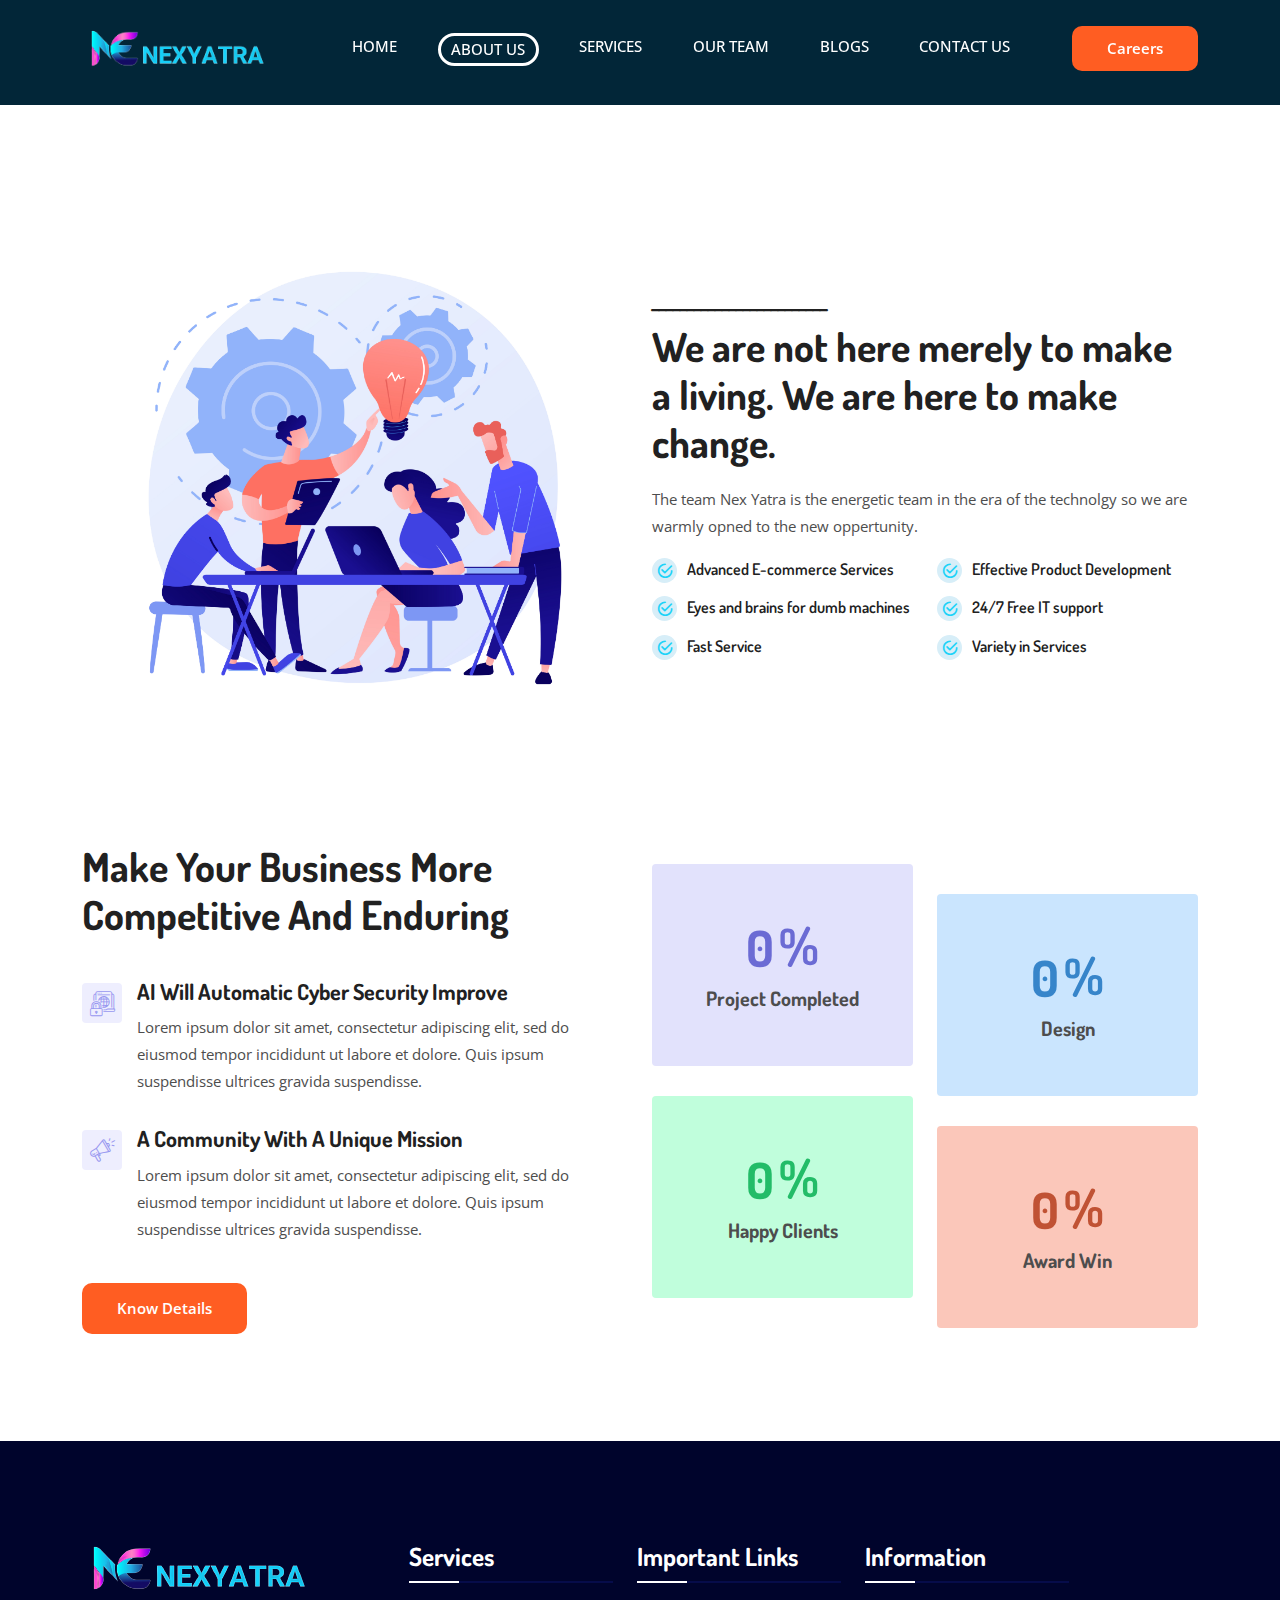
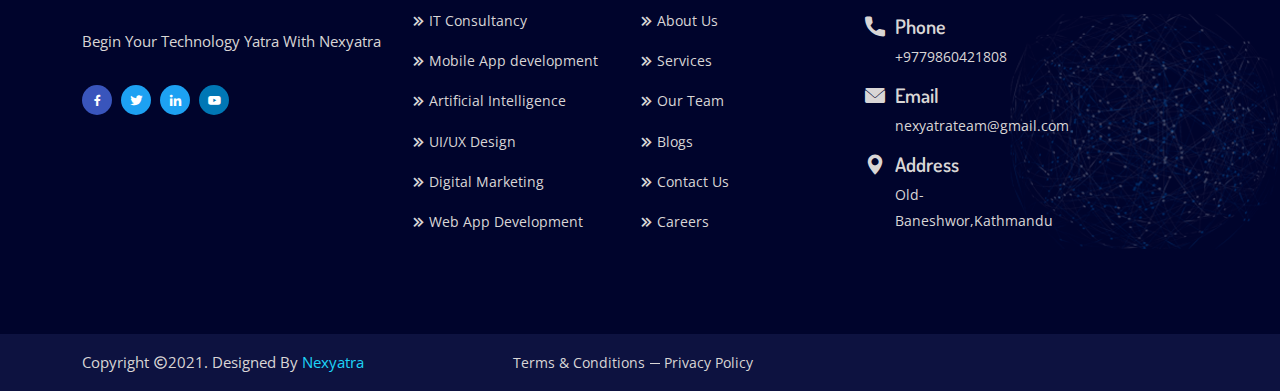
==== aboutus.html @ 9af65d30 "first commit" ====
<!doctype html>
<html lang="zxx">

<!-- Mirrored from templates.envytheme.com/arduix/default/about-style-one.html by HTTrack Website Copier/3.x [XR&CO'2014], Sun, 26 Sep 2021 06:34:29 GMT -->
<head>

<meta charset="utf-8">
<meta name="viewport" content="width=device-width, initial-scale=1, shrink-to-fit=no">

<link rel="stylesheet" href="assets/css/bootstrap.min.css">

<link rel="stylesheet" href="assets/css/owl.theme.default.min.css">

<link rel="stylesheet" href="assets/css/owl.carousel.min.css">

<link rel="stylesheet" href="assets/css/animate.min.css">

<link rel="stylesheet" href="assets/css/boxicons.min.css">

<link rel="stylesheet" href="assets/css/flaticon.css">

<link rel="stylesheet" href="assets/css/meanmenu.min.css">

<link rel="stylesheet" href="assets/css/nice-select.min.css">

<link rel="stylesheet" href="assets/css/odometer.min.css">

<link rel="stylesheet" href="assets/css/magnific-popup.min.css">

<link rel="stylesheet" href="assets/css/style.css">

<link rel="stylesheet" href="assets/css/responsive.css">

<link rel="icon" type="image/png" href="assets/img/favicon.png">

<title>Nexyatra</title>
</head>
<body>

<div class="preloader">
<div class="lds-ripple">
<div></div>
<div></div>
</div>
</div>


<div id="header" class="arduix-nav-style">
<div class="navbar-area">

<div class="mobile-nav">
<a href="index.html" class="logo">
<img src="assets/img/white-logo.png" alt="Logo">
</a>
</div>

<div class="main-nav">
<nav class="navbar navbar-expand-md navbar-light">
<div class="container">
<a class="navbar-brand" href="index.html">
<img src="assets/img/white-logo.png" alt="Logo">
</a>
<div class="collapse navbar-collapse mean-menu" id="navbarSupportedContent">
<ul class="navbar-nav m-auto">
<li class="nav-item">
<a href="index.html"" class="nav-link dropdown-toggle">
Home

</a>

</li>
<li class="nav-item">
<a href="#" class="nav-link dropdown-toggle active">
About us

</a>

</li>

<li class="nav-item">
<a href="services.html" class="nav-link dropdown-toggle">
Services

</a>

</li>
<li class="nav-item">
<a href="ourteam.html" class="nav-link dropdown-toggle">
Our team

</a>

</li>
<li class="nav-item">
<a href="blogs.html" class="nav-link dropdown-toggle">
Blogs

</a>

</li>
<li class="nav-item">
<a href="contactus.html" class="nav-link dropdown-toggle">
Contact Us

</a>

</li>
</ul>

<div class="others-option">
<a class="default-btn" href="careers.html">
Careers

</a>
</div>

</div>
</div>
</nav>
</div>
</div>
</div>


<div class="page-title-area">
<div class="container">
<div class="page-title-content">


</div>
</div>
</div>


<section class="about-area ptb-100">
<div class="container">
<div class="row align-items-center">
<div class="col-lg-6">
<div class="about-img">
<img src="assets/nexteam/20943566.jpg" alt="Image">
</div>
</div>
<div class="col-lg-6">
<div class="about-content">
<h3>_________________________</h3>
<h2>We are not here merely to make a living. We are here to make change.</h2>
<p>The team Nex Yatra is the energetic team in the era of the technolgy so we are warmly opned to the new oppertunity.</p>
<div class="row">
<div class="col-lg-6 col-sm-6">
<ul>
<li>
<i class="flaticon-checked"></i>
Advanced E-commerce Services
</li>
<li>
<i class="flaticon-checked"></i>
Eyes and brains for dumb machines
</li>
<li>
<i class="flaticon-checked"></i>
Fast Service
</li>
</ul>
</div>
<div class="col-lg-6 col-sm-6">
<ul>
<li>
<i class="flaticon-checked"></i>
Effective Product Development
</li>
<li>
<i class="flaticon-checked"></i>
24/7 Free IT support
</li>
<li>
<i class="flaticon-checked"></i>
Variety in Services
</li>
</ul>
</div>
</div>
</div>
</div>
</div>
</div>
</section>


<section class="business-area pb-100">
<div class="container">
<div class="row align-items-center">
<div class="col-lg-6">
<div class="business-content">
<h2>Make Your Business More Competitive And Enduring</h2>
</div>
<div class="single-business">
<i class="flaticon-cyber-security"></i>
<h3>AI Will Automatic Cyber Security Improve</h3>
<p>Lorem ipsum dolor sit amet, consectetur adipiscing elit, sed do eiusmod tempor incididunt ut labore et dolore. Quis ipsum suspendisse ultrices gravida suspendisse.</p>
</div>
<div class="single-business">
<i class="flaticon-promotion"></i>
<h3>A Community With A Unique Mission</h3>
<p>Lorem ipsum dolor sit amet, consectetur adipiscing elit, sed do eiusmod tempor incididunt ut labore et dolore. Quis ipsum suspendisse ultrices gravida suspendisse.</p>
</div>
<a class="default-btn" href="about-style-two.html">
Know Details
</a>
</div>
<div class="col-lg-6">
<div class="row">
<div class="col-lg-6 col-sm-6 counter-nth">
<div class="single-counter">
<h2>
<span class="odometer" data-count="5">00</span> <span class="target">%</span>
</h2>
<p>Project Completed</p>
</div>
</div>
<div class="col-lg-6 col-sm-6 counter-nth">
<div class="single-counter">
<h2>
<span class="odometer" data-count="10">00</span> <span class="target">%</span>
</h2>
<p>Design</p>
</div>
</div>
<div class="col-lg-6 col-sm-6 counter-nth">
<div class="single-counter">
<h2>
<span class="odometer" data-count="5">00</span> <span class="target">%</span>
</h2>
<p>Happy Clients</p>
</div>
</div>
<div class="col-lg-6 col-sm-6 counter-nth">
<div class="single-counter">
<h2>
<span class="odometer" data-count="5">00</span> <span class="target">%</span>
</h2>
<p>Award Win</p>
</div>
</div>
</div>
</div>
</div>
</div>
</section>

  

<footer class="footer-top-area pt-100 pb-70">
    <div class="container">
    <div class="row">
    <div class="col-lg-25 col-md-6">
    <div class="single-widget">
    <a href="index.html">
    <img src="assets/img/white-logo.png" alt="Image">
    </a>
    <p>Begin Your Technology Yatra With Nexyatra</p>
    <ul class="social-icon">
    <li>
    <a href="https://www.facebook.com/Mindack">
    <i class="bx bxl-facebook"></i>
    </a>
    </li>
    <li>
    <a href="#">
    <i class="bx bxl-twitter"></i>
    </a>
    </li>
  
    <li>
    <a href="#">
    <i class="bx bxl-linkedin"></i>
    </a>
    </li>
    <li>
    <a href="https://www.youtube.com/channel/UC_InhXzoQ1gtMsl5enaVJzQ">
    <i class="bx bxl-youtube"></i>
    </a>
    </li>
    </ul>
    </div>
    </div>
    <div class="col-lg-3 col-md-6">
        <div class="single-widget">
        <h3>Services</h3>
        <ul>
        <li>
        <a href="services.html">
        <i class="right-icon bx bx-chevrons-right"></i>
        IT Consultancy
        </a>
        </li>
        <li>
        <a href="services.html">
        <i class="right-icon bx bx-chevrons-right"></i>
        Mobile App development
        </a>
        </li>
        <li>
        <a href="services.html">
        <i class="right-icon bx bx-chevrons-right"></i>
        Artificial Intelligence
        </a>
        </li>
        <li>
        <a href="services.html">
        <i class="right-icon bx bx-chevrons-right"></i>
        UI/UX Design
        </a>
        </li>
        <li>
        <a href="services.html">
        <i class="right-icon bx bx-chevrons-right"></i>
        Digital Marketing
        </a>
        </li>
        <li>
        <a href="services.html">
        <i class="right-icon bx bx-chevrons-right"></i>
        Web App Development
        </a>
        </li>
        </ul>
        </div>
        </div>
        <div class="col-lg-3 col-md-6">
            <div class="single-widget">
            <h3>Important Links</h3>
            <ul>
            <li>
            <a href="aboutus.html">
            <i class="right-icon bx bx-chevrons-right"></i>
            About Us
            </a>
            </li>
            <li>
            <a href="services.html">
            <i class="right-icon bx bx-chevrons-right"></i>
            Services
            </a>
            </li>
            <li>
            <a href="ourteam.html">
            <i class="right-icon bx bx-chevrons-right"></i>
            Our Team
            </a>
            </li>
            <li>
            <a href="blogs.html">
            <i class="right-icon bx bx-chevrons-right"></i>
            Blogs
            </a>
            </li>
            <li>
            <a href="contactus.html">
            <i class="right-icon bx bx-chevrons-right"></i>
            Contact Us
            </a>
            </li>
            <li>
            <a href="careers.html">
            <i class="right-icon bx bx-chevrons-right"></i>
            Careers
            </a>
            </li>
            </ul>
            </div>
            </div>
             <div class="col-lg-3 col-md-6">
    <div class="single-widget">
    <h3>Information</h3>
    <ul class="information">
    <li class="address">
    <i class="flaticon-call"></i>
    <span>Phone</span>
    <a href="tel:+882-569-756">
    +9779860421808
    </a>
    </li>
    <li class="address">
    <i class="flaticon-envelope"></i>
    <span>Email</span>
    nexyatrateam@gmail.com
    </a>
    </li>
    <li class="address">
    <i class="flaticon-maps-and-flags"></i>
    <span>Address</span>
     Old-Baneshwor,Kathmandu
    </li>
    </ul>
    </div>
    </div>
    </div>
    </div>
    <div class="footer-shape">
    <img src="assets/img/shape/footer-shape-one.png" alt="Image">
    <img src="assets/img/shape/footer-shape-two.png" alt="Image">
    </div>
    </footer>
    
    
    <footer class="footer-bottom-area">
    <div class="container">
    <div class="row align-items-center">
    <div class="col-lg-4">
    <div class="copy-right">
    <p>
    Copyright <i class="bx bx-copyright"></i>2021. Designed By
    <a href="#">Nexyatra</a>
    </p>
    </div>
    </div>
    <div class="col-lg-4">
    <div class="privacy">
    <ul>
    <li>
    <a href="terms-conditions.html">Terms & Conditions</a>
    </li>
    <li>
    <a href="privacy-policy.html">Privacy Policy</a>
    </li>
    </ul>
    </div>
    </div>
    <div class="col-lg-4">
    
    </div>
    </div>
    </div>
    </footer>
    

<div class="go-top">
<i class="bx bx-chevrons-up"></i>
<i class="bx bx-chevrons-up bx-fade-up"></i>
</div>


<script data-cfasync="false" src="https://templates.envytheme.com/cdn-cgi/scripts/5c5dd728/cloudflare-static/email-decode.min.js"></script><script src="assets/js/jquery.min.js"></script>

<script src="assets/js/bootstrap.bundle.min.js"></script>

<script src="assets/js/meanmenu.min.js"></script>

<script src="assets/js/wow.min.js"></script>

<script src="assets/js/owl.carousel.min.js"></script>

<script src="assets/js/nice-select.min.js"></script>

<script src="assets/js/appear.min.js"></script>

<script src="assets/js/odometer.min.js"></script>

<script src="assets/js/magnific-popup.min.js"></script>

<script src="assets/js/ajaxchimp.min.js"></script>

<script src="assets/js/form-validator.min.js"></script>

<script src="assets/js/contact-form-script.js"></script>

<script src="assets/js/custom.js"></script>
</body>

<!-- Mirrored from templates.envytheme.com/arduix/default/about-style-one.html by HTTrack Website Copier/3.x [XR&CO'2014], Sun, 26 Sep 2021 06:34:29 GMT -->
</html>
---- assets/css/flaticon.css ----
@font-face {
  font-family: flaticon;
  src: url(../fonts/Flaticon.eot);
  src: url(../fonts/Flaticond41d.eot?#iefix) format("embedded-opentype"),
    url(../fonts/Flaticon.woff2) format("woff2"),
    url(../fonts/Flaticon.woff) format("woff"),
    url(../fonts/Flaticon.ttf) format("truetype"),
    url(../fonts/Flaticon.svg#Flaticon) format("svg");
  font-weight: 400;
  font-style: normal;
}
@media screen and (-webkit-min-device-pixel-ratio: 0) {
  @font-face {
    font-family: flaticon;
    src: url(../fonts/Flaticon.svg#Flaticon) format("svg");
  }
}
[class^="flaticon-"]:before,
[class*=" flaticon-"]:before,
[class^="flaticon-"]:after,
[class*=" flaticon-"]:after {
  font-family: Flaticon;
  font-style: normal;
}
.flaticon-cloud-computing:before {
  content: "\f100";
}
.flaticon-smartphone:before {
  content: "\f1011";
}

.flaticon-cloud-computing-1:before {
  content: "\f101";
}
.flaticon-expand:before {
  content: "\f102";
}
.flaticon-tick:before {
  content: "\f103";
}
.flaticon-quote:before {
  content: "\f104";
}
.flaticon-right-arrow:before {
  content: "\f105";
}
.flaticon-right-chevron:before {
  content: "\f106";
}
.flaticon-left-arrow:before {
  content: "\f107";
}
.flaticon-left-chevron:before {
  content: "\f108";
}
.flaticon-engineer:before {
  content: "\f109";
}
.flaticon-success:before {
  content: "\f10a";
}
.flaticon-chip:before {
  content: "\f10b";
}
.flaticon-vr:before {
  content: "\f10c";
}
.flaticon-blockchain:before {
  content: "\f10d";
}
.flaticon-target:before {
  content: "\f10e";
}
.flaticon-choice:before {
  content: "\f10f";
}
.flaticon-deep-learning:before {
  content: "\f110";
}
.flaticon-promotion:before {
  content: "\f111";
}
.flaticon-cyber-security:before {
  content: "\f112";
}
.flaticon-machine-learning:before {
  content: "\f113";
}
.flaticon-artificial-intelligence:before {
  content: "\f114";
}
.flaticon-health:before {
  content: "\f115";
}
.flaticon-automation:before {
  content: "\f116";
}
.flaticon-left-quotes-sign:before {
  content: "\f117";
}
.flaticon-user:before {
  content: "\f118";
}
.flaticon-calendar:before {
  content: "\f119";
}
.flaticon-conversation:before {
  content: "\f11a";
}
.flaticon-call:before {
  content: "\f11b";
}
.flaticon-envelope:before {
  content: "\f11c";
}
.flaticon-maps-and-flags:before {
  content: "\f11d";
}
.flaticon-checked:before {
  content: "\f11e";
}
.flaticon-checked-1:before {
  content: "\f11f";
}
.flaticon-technical-support:before {
  content: "\f120";
}
.flaticon-shield:before {
  content: "\f121";
}
.flaticon-support:before {
  content: "\f122";
}
.flaticon-pie-chart:before {
  content: "\f123";
}
.flaticon-pie-chart-1:before {
  content: "\f124";
}
.flaticon-standard:before {
  content: "\f125";
}
.flaticon-diamond:before {
  content: "\f126";
}
.flaticon-interactivity:before {
  content: "\f127";
}
.flaticon-lock:before {
  content: "\f128";
}
.flaticon-project-management:before {
  content: "\f129";
}
.flaticon-offer:before {
  content: "\f12a";
}
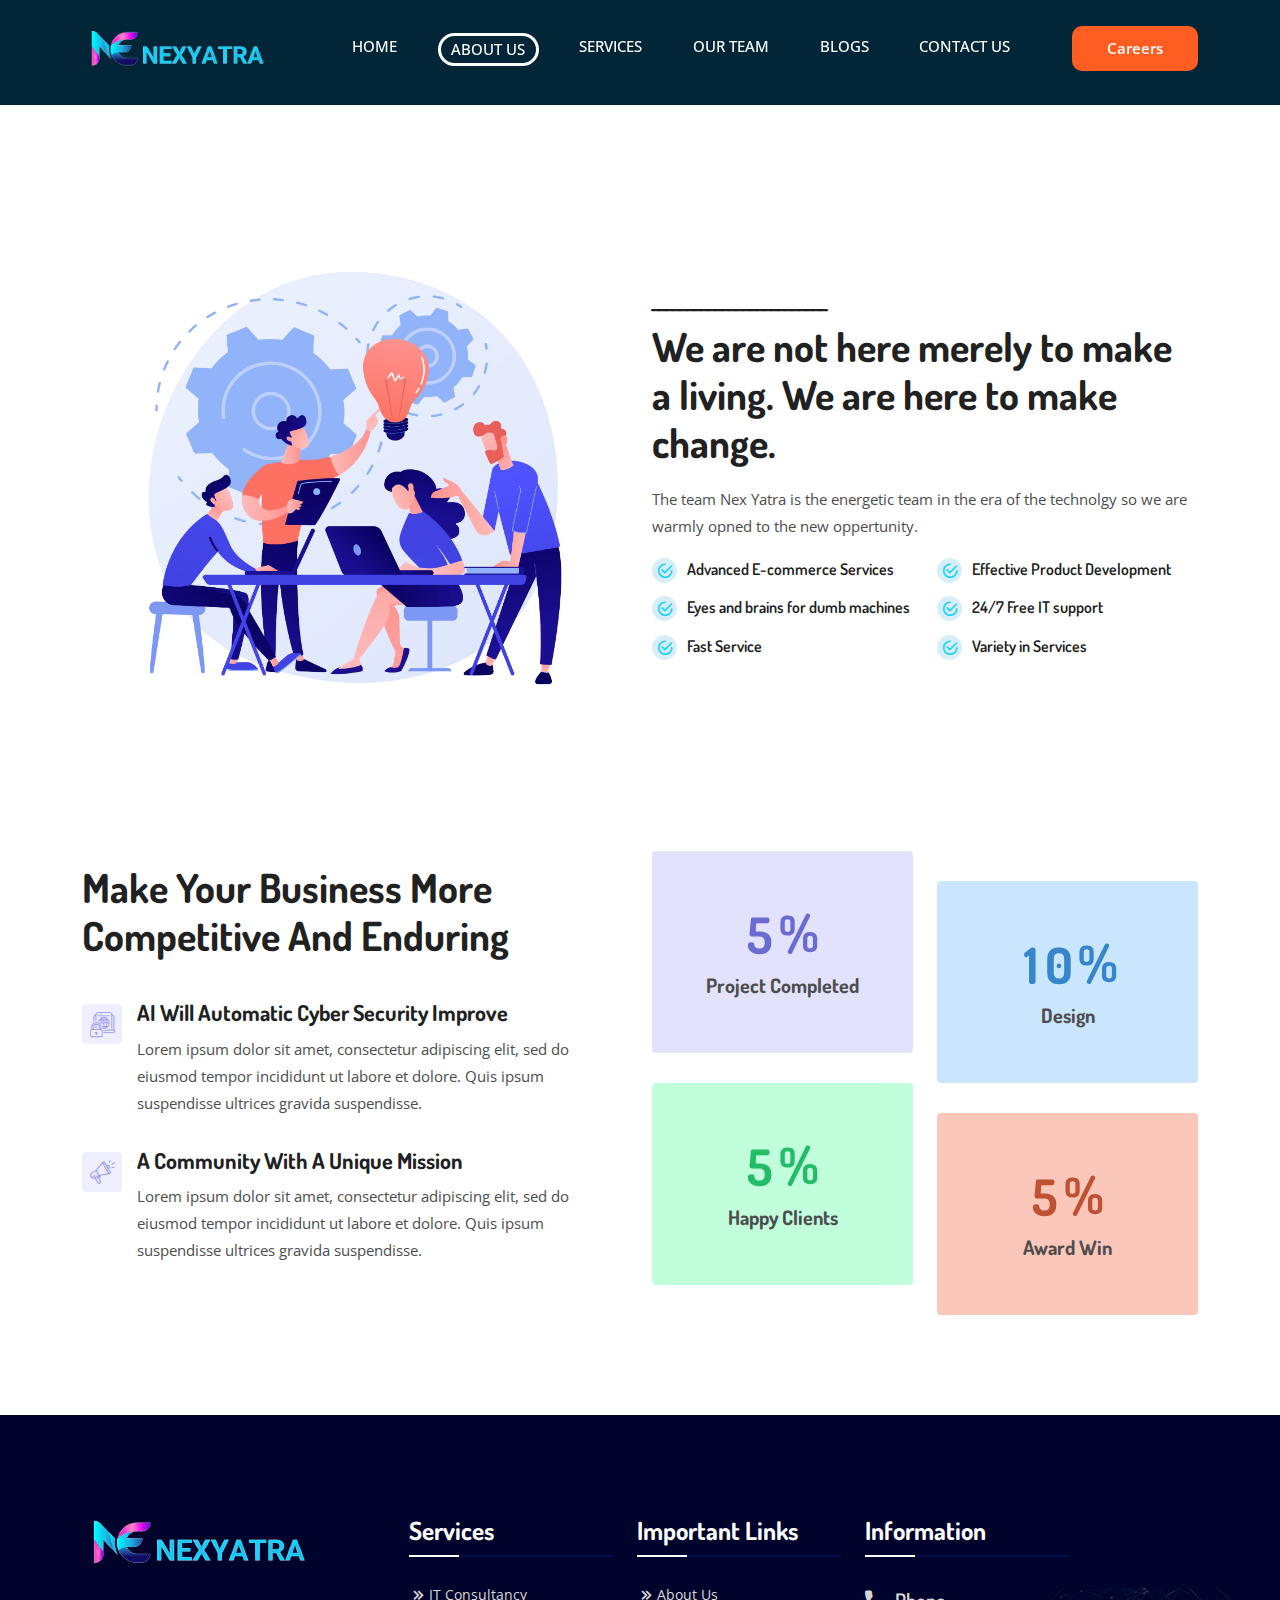
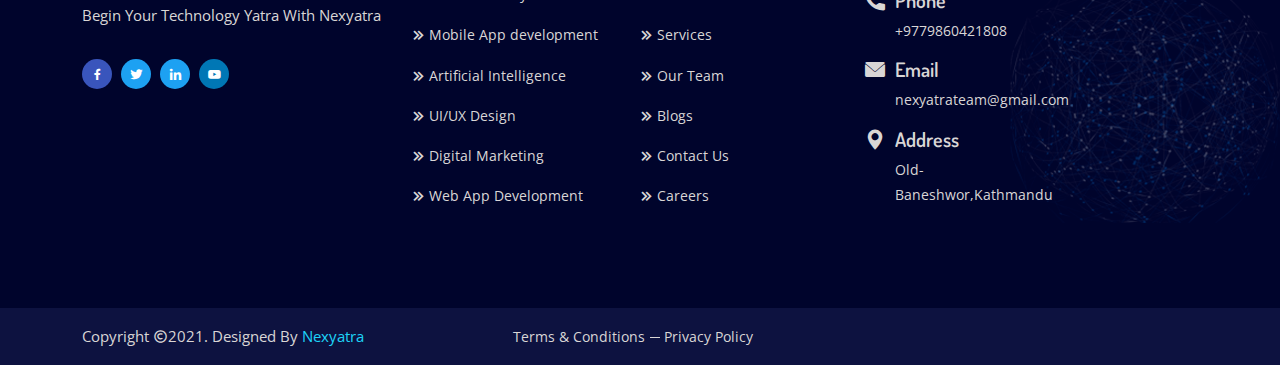
==== commit 520abcf6: "first commit" ====
--- a/aboutus.html
+++ b/aboutus.html
@@ -203,9 +203,7 @@
 <h3>A Community With A Unique Mission</h3>
 <p>Lorem ipsum dolor sit amet, consectetur adipiscing elit, sed do eiusmod tempor incididunt ut labore et dolore. Quis ipsum suspendisse ultrices gravida suspendisse.</p>
 </div>
-<a class="default-btn" href="about-style-two.html">
-Know Details
-</a>
+
 </div>
 <div class="col-lg-6">
 <div class="row">
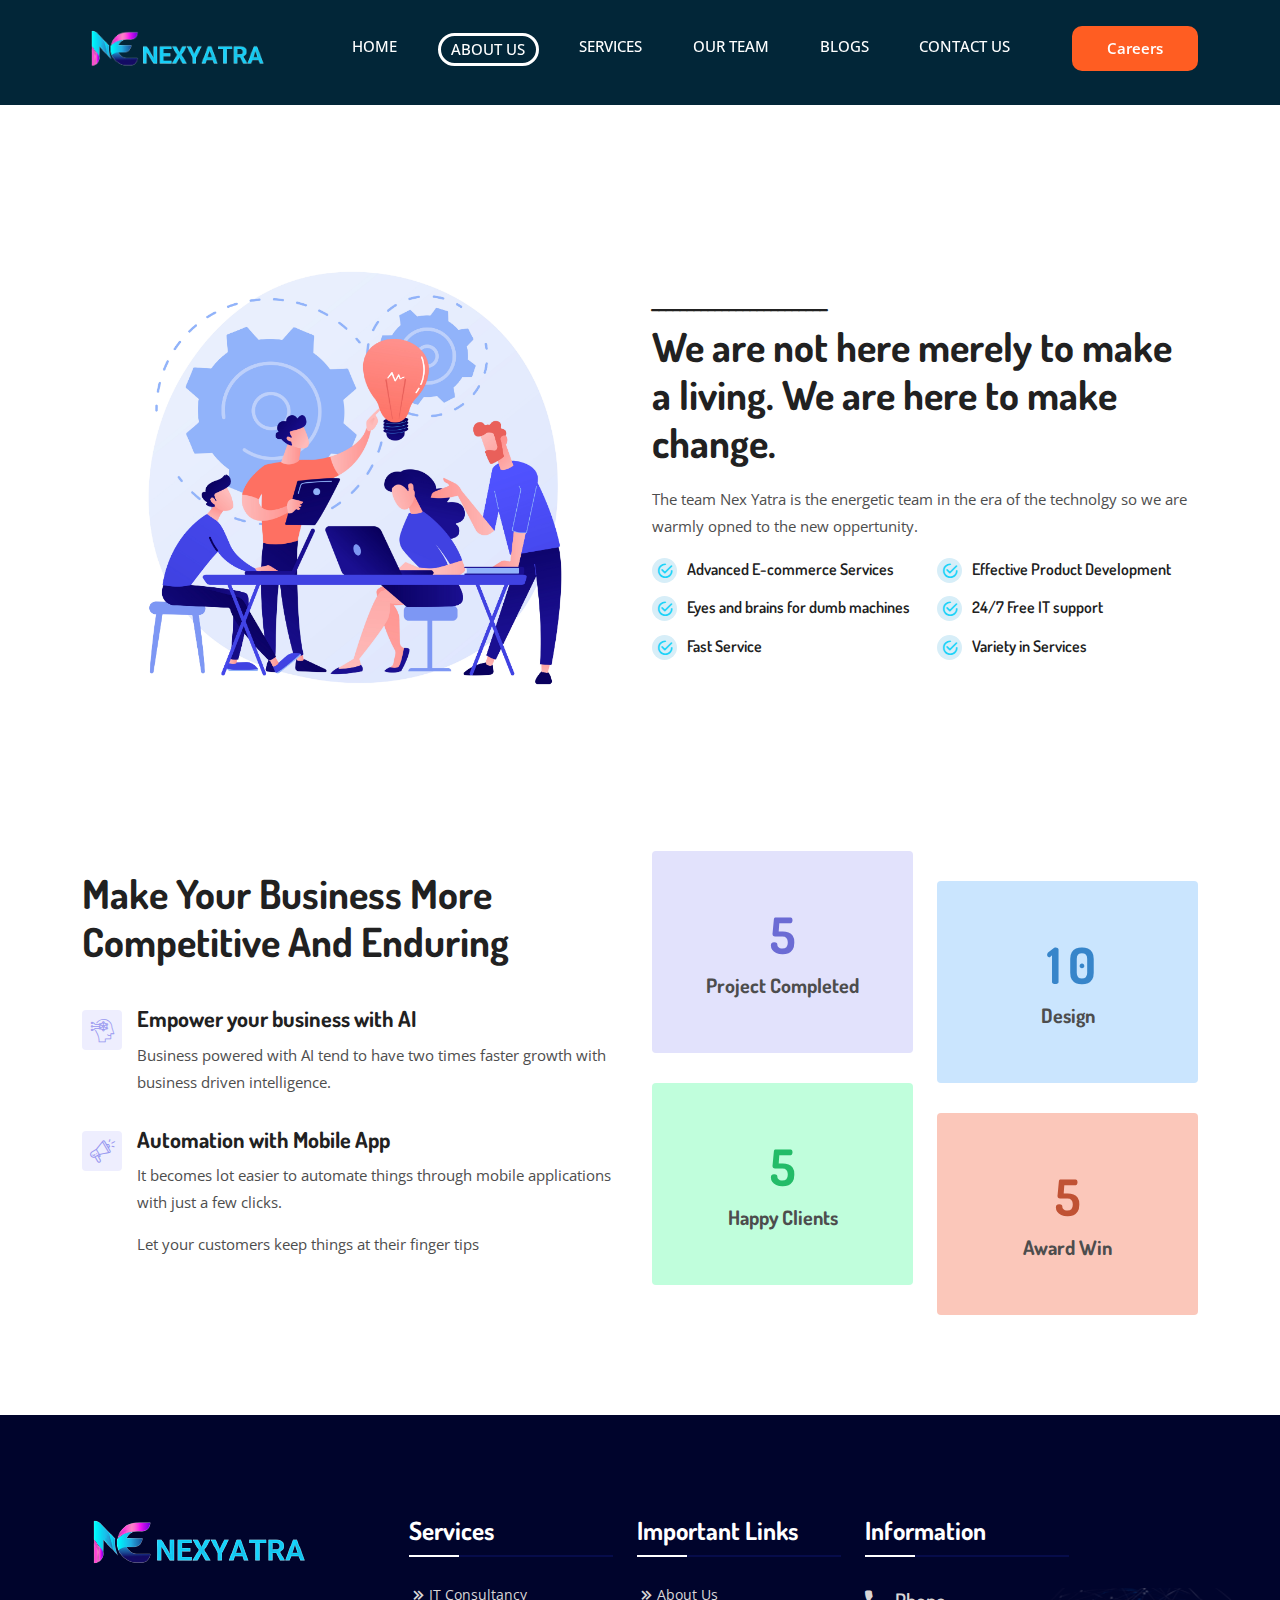
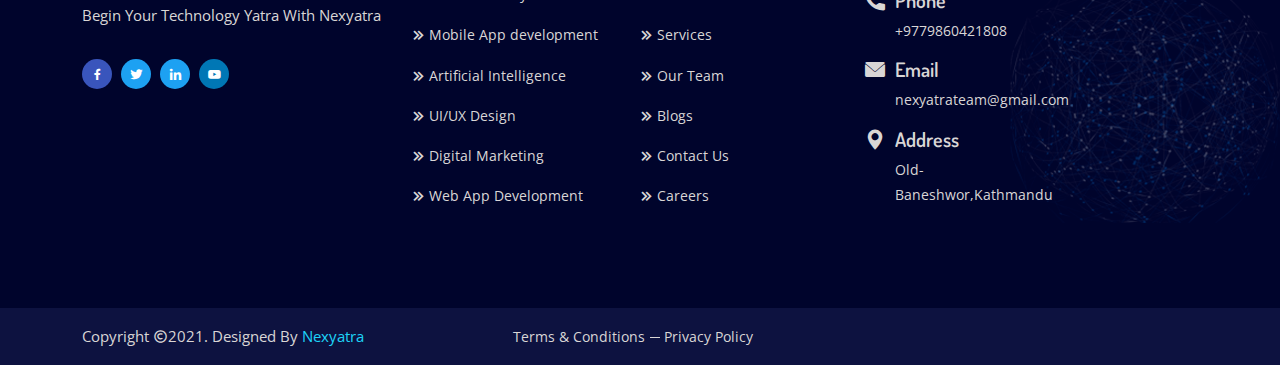
==== commit c10b4291: "first commit" ====
--- a/aboutus.html
+++ b/aboutus.html
@@ -194,14 +194,16 @@
 <h2>Make Your Business More Competitive And Enduring</h2>
 </div>
 <div class="single-business">
-<i class="flaticon-cyber-security"></i>
-<h3>AI Will Automatic Cyber Security Improve</h3>
-<p>Lorem ipsum dolor sit amet, consectetur adipiscing elit, sed do eiusmod tempor incididunt ut labore et dolore. Quis ipsum suspendisse ultrices gravida suspendisse.</p>
+<i class="flaticon-machine-learning
+"></i>
+<h3>Empower your business with AI </h3>
+<p>Business powered with AI tend to have two times faster growth with business driven intelligence.</p>
 </div>
 <div class="single-business">
 <i class="flaticon-promotion"></i>
-<h3>A Community With A Unique Mission</h3>
-<p>Lorem ipsum dolor sit amet, consectetur adipiscing elit, sed do eiusmod tempor incididunt ut labore et dolore. Quis ipsum suspendisse ultrices gravida suspendisse.</p>
+<h3>Automation with Mobile App </h3>
+<p>It becomes lot easier to automate things through mobile applications with just a few clicks.</p>
+<p>Let your customers keep things at their finger tips</p>
 </div>
 
 </div>
@@ -210,7 +212,7 @@
 <div class="col-lg-6 col-sm-6 counter-nth">
 <div class="single-counter">
 <h2>
-<span class="odometer" data-count="5">00</span> <span class="target">%</span>
+<span class="odometer" data-count="5">00</span> <span class="target"></span>
 </h2>
 <p>Project Completed</p>
 </div>
@@ -218,7 +220,7 @@
 <div class="col-lg-6 col-sm-6 counter-nth">
 <div class="single-counter">
 <h2>
-<span class="odometer" data-count="10">00</span> <span class="target">%</span>
+<span class="odometer" data-count="10">00</span> <span class="target"></span>
 </h2>
 <p>Design</p>
 </div>
@@ -226,7 +228,7 @@
 <div class="col-lg-6 col-sm-6 counter-nth">
 <div class="single-counter">
 <h2>
-<span class="odometer" data-count="5">00</span> <span class="target">%</span>
+<span class="odometer" data-count="5">00</span> <span class="target"></span>
 </h2>
 <p>Happy Clients</p>
 </div>
@@ -234,7 +236,7 @@
 <div class="col-lg-6 col-sm-6 counter-nth">
 <div class="single-counter">
 <h2>
-<span class="odometer" data-count="5">00</span> <span class="target">%</span>
+<span class="odometer" data-count="5">00</span> <span class="target"></span>
 </h2>
 <p>Award Win</p>
 </div>
